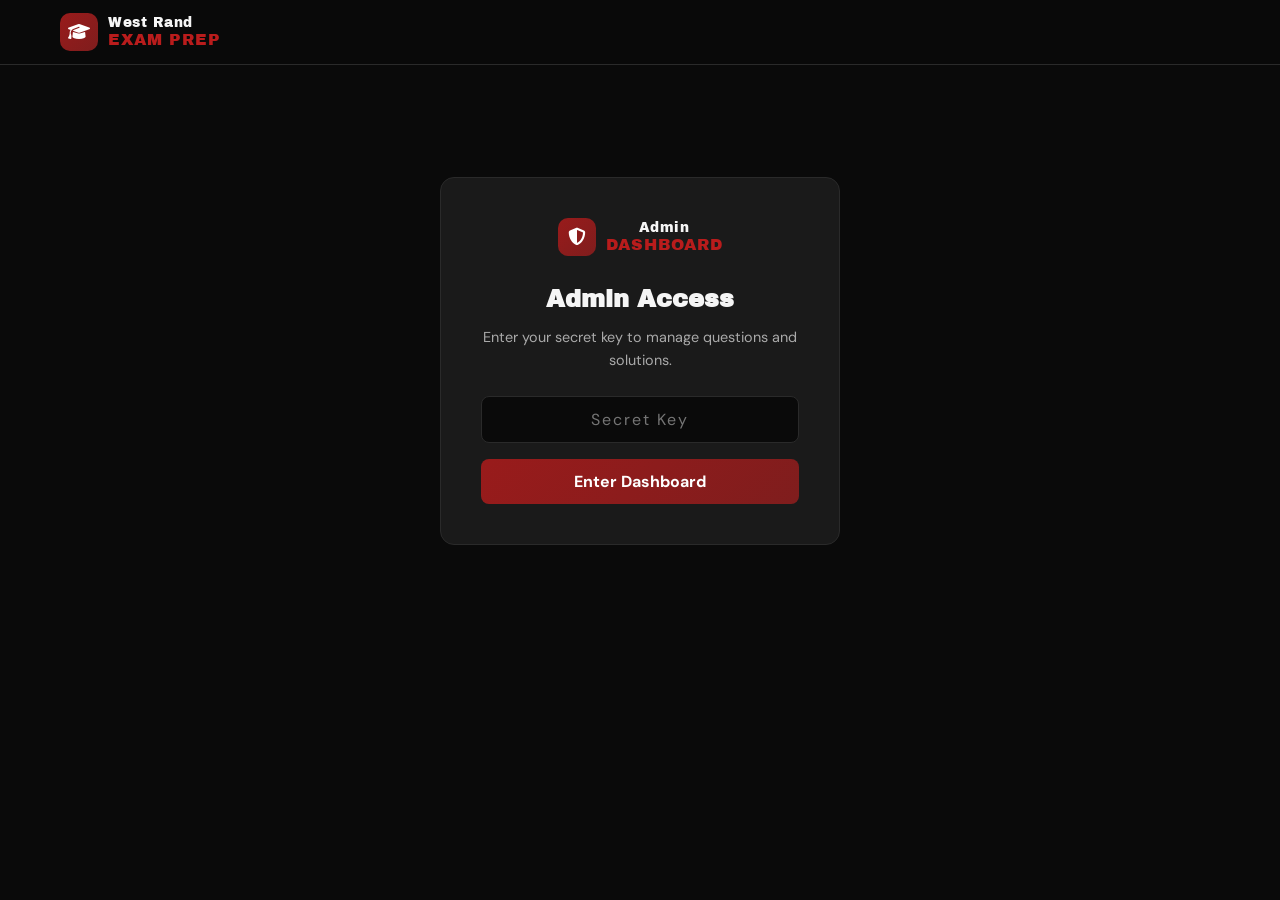
==== admin.html @ 0faaee4d "feat: Add admin dashboard and update API URLs in HTML and JS files" ====
<!DOCTYPE html>
<html lang="en">
<head>
    <meta charset="UTF-8">
    <meta name="viewport" content="width=device-width, initial-scale=1.0">
    <title>Admin Dashboard — West Rand Exam Prep</title>
    <link rel="preconnect" href="https://fonts.googleapis.com">
    <link rel="preconnect" href="https://fonts.gstatic.com" crossorigin>
    <link href="https://fonts.googleapis.com/css2?family=Archivo+Black&family=DM+Sans:ital,opsz,wght@0,9..40,100..1000;1,9..40,100..1000&display=swap" rel="stylesheet">
    <link rel="stylesheet" href="https://cdnjs.cloudflare.com/ajax/libs/font-awesome/6.4.0/css/all.min.css">
    <link rel="stylesheet" href="style.css">
    <style>
        .admin-page { min-height: 100vh; display: flex; flex-direction: column; }
        .admin-main { flex: 1; padding: 32px 0; }
        .admin-login {
            max-width: 400px;
            margin: 80px auto;
            background: var(--bg-card);
            border: 1px solid var(--border);
            border-radius: var(--radius);
            padding: 40px;
            text-align: center;
        }
        .admin-login .logo { justify-content: center; margin-bottom: 24px; }
        .admin-login h2 { font-family: var(--font-heading); margin-bottom: 8px; }
        .admin-login p { color: var(--text-secondary); font-size: 0.9rem; margin-bottom: 24px; }
        .admin-login input {
            width: 100%;
            background: var(--bg);
            border: 1px solid var(--border);
            border-radius: var(--radius-sm);
            padding: 12px 16px;
            color: var(--text);
            font-family: var(--font-body);
            font-size: 1rem;
            margin-bottom: 16px;
            text-align: center;
            letter-spacing: 2px;
        }
        .admin-login input:focus { outline: none; border-color: var(--cyan); }
        .admin-login button {
            width: 100%;
            padding: 12px;
            background: linear-gradient(135deg, var(--brand-red), var(--brand-red-dark));
            color: #fff;
            border: none;
            border-radius: var(--radius-sm);
            font-family: var(--font-body);
            font-size: 1rem;
            font-weight: 700;
            cursor: pointer;
        }
        .admin-header {
            display: flex;
            align-items: center;
            justify-content: space-between;
            margin-bottom: 28px;
            flex-wrap: wrap;
            gap: 16px;
        }
        .admin-header h1 { font-family: var(--font-heading); font-size: 1.4rem; display: flex; align-items: center; gap: 10px; }
        .admin-header h1 i { color: var(--cyan); }
        .admin-header .logout-btn {
            padding: 8px 16px;
            background: transparent;
            border: 1px solid var(--border);
            border-radius: var(--radius-sm);
            color: var(--text-secondary);
            font-family: var(--font-body);
            font-size: 0.85rem;
            cursor: pointer;
            transition: var(--transition);
        }
        .admin-header .logout-btn:hover { border-color: var(--danger); color: var(--danger); }
        .admin-stats {
            display: grid;
            grid-template-columns: repeat(auto-fit, minmax(180px, 1fr));
            gap: 16px;
            margin-bottom: 32px;
        }
        .stat-card {
            background: var(--bg-card);
            border: 1px solid var(--border);
            border-radius: var(--radius-sm);
            padding: 20px;
            text-align: center;
        }
        .stat-card i { font-size: 1.4rem; margin-bottom: 8px; display: block; }
        .stat-card .num { font-family: var(--font-heading); font-size: 1.6rem; display: block; }
        .stat-card .label { font-size: 0.8rem; color: var(--text-muted); text-transform: uppercase; letter-spacing: 0.5px; }
        .stat-card.total i { color: var(--cyan); }
        .stat-card.pending i { color: var(--warning); }
        .stat-card.solved i { color: var(--success); }
        .stat-card.revenue i { color: #A78BFA; }
        .admin-tabs {
            display: flex;
            gap: 4px;
            margin-bottom: 20px;
            border-bottom: 1px solid var(--border);
        }
        .admin-tab {
            padding: 10px 20px;
            background: transparent;
            border: none;
            border-bottom: 2px solid transparent;
            color: var(--text-secondary);
            font-family: var(--font-body);
            font-size: 0.9rem;
            font-weight: 600;
            cursor: pointer;
            transition: var(--transition);
            margin-bottom: -1px;
        }
        .admin-tab:hover { color: var(--text); }
        .admin-tab.active { color: var(--cyan); border-bottom-color: var(--cyan); }
        .admin-tab .badge {
            display: inline-block;
            background: var(--brand-red);
            color: #fff;
            font-size: 0.7rem;
            padding: 2px 6px;
            border-radius: 50px;
            margin-left: 6px;
        }
        .admin-list { display: flex; flex-direction: column; gap: 12px; }
        .admin-item {
            background: var(--bg-card);
            border: 1px solid var(--border);
            border-radius: var(--radius-sm);
            padding: 20px;
            display: flex;
            gap: 16px;
            align-items: flex-start;
            transition: var(--transition);
            cursor: pointer;
        }
        .admin-item:hover { border-color: var(--border-light); }
        .admin-item .item-img {
            width: 80px;
            height: 80px;
            border-radius: var(--radius-sm);
            overflow: hidden;
            background: var(--bg-elevated);
            flex-shrink: 0;
        }
        .admin-item .item-img img { width: 100%; height: 100%; object-fit: cover; }
        .admin-item .item-img .no-img {
            width: 100%; height: 100%;
            display: flex; align-items: center; justify-content: center;
            color: var(--text-muted); font-size: 1.5rem;
        }
        .admin-item .item-info { flex: 1; min-width: 0; }
        .admin-item .item-info h4 { font-size: 0.95rem; margin-bottom: 4px; white-space: nowrap; overflow: hidden; text-overflow: ellipsis; }
        .admin-item .item-info .item-meta { display: flex; gap: 6px; margin-bottom: 6px; flex-wrap: wrap; }
        .admin-item .item-info p { font-size: 0.85rem; color: var(--text-secondary); line-height: 1.4; display: -webkit-box; -webkit-line-clamp: 2; -webkit-box-orient: vertical; overflow: hidden; }
        .admin-item .item-action {
            flex-shrink: 0;
            display: flex;
            flex-direction: column;
            gap: 6px;
        }
        .admin-item .item-action button {
            padding: 6px 14px;
            border-radius: var(--radius-sm);
            font-size: 0.8rem;
            font-weight: 600;
            cursor: pointer;
            border: none;
            white-space: nowrap;
        }
        .btn-solve { background: linear-gradient(135deg, var(--brand-red), var(--brand-red-dark)); color: #fff; }
        .btn-view { background: var(--bg-elevated); border: 1px solid var(--border); color: var(--text-secondary); }
        .solve-modal .modal-content { max-width: 640px; }
        .solve-question-preview {
            background: var(--bg-elevated);
            border-radius: var(--radius-sm);
            padding: 16px;
            margin-bottom: 20px;
        }
        .solve-question-preview h4 { font-size: 0.8rem; color: var(--text-muted); text-transform: uppercase; letter-spacing: 1px; margin-bottom: 10px; }
        .solve-question-preview img { width: 100%; max-height: 200px; object-fit: contain; background: var(--bg); border-radius: 6px; margin-bottom: 8px; }
        .solve-question-preview p { font-size: 0.9rem; line-height: 1.5; }
        @media (max-width: 600px) {
            .admin-item { flex-direction: column; }
            .admin-item .item-img { width: 100%; height: 140px; }
            .admin-item .item-action { flex-direction: row; }
            .admin-stats { grid-template-columns: 1fr 1fr; }
        }
    </style>
</head>
<body class="admin-page">
    <header class="main-header">
        <div class="container">
            <nav class="navbar">
                <a href="index.html" class="logo">
                    <span class="logo-icon"><i class="fas fa-graduation-cap"></i></span>
                    <div class="logo-text">
                        <span class="logo-first">West Rand</span>
                        <span class="logo-second">EXAM PREP</span>
                    </div>
                </a>
            </nav>
        </div>
    </header>
    <main class="admin-main">
        <div class="container">
            <div id="loginScreen" class="admin-login">
                <div class="logo">
                    <span class="logo-icon"><i class="fas fa-shield-alt"></i></span>
                    <div class="logo-text">
                        <span class="logo-first">Admin</span>
                        <span class="logo-second">DASHBOARD</span>
                    </div>
                </div>
                <h2>Admin Access</h2>
                <p>Enter your secret key to manage questions and solutions.</p>
                <input type="password" id="adminKey" placeholder="Secret Key" onkeydown="if(event.key==='Enter')doLogin()">
                <button onclick="doLogin()">Enter Dashboard</button>
            </div>
            <div id="dashboardScreen" class="hidden">
                <div class="admin-header">
                    <h1><i class="fas fa-tachometer-alt"></i> Admin Dashboard</h1>
                    <button class="logout-btn" onclick="doLogout()">
                        <i class="fas fa-sign-out-alt"></i> Logout
                    </button>
                </div>
                <div class="admin-stats" id="adminStats">
                    <div class="stat-card total"><i class="fas fa-question-circle"></i><span class="num">—</span><span class="label">Total</span></div>
                    <div class="stat-card pending"><i class="fas fa-clock"></i><span class="num">—</span><span class="label">Pending</span></div>
                    <div class="stat-card solved"><i class="fas fa-check-circle"></i><span class="num">—</span><span class="label">Solved</span></div>
                    <div class="stat-card revenue"><i class="fas fa-coins"></i><span class="num">—</span><span class="label">Revenue</span></div>
                </div>
                <div class="admin-tabs">
                    <button class="admin-tab active" onclick="switchTab('pending')">Pending <span class="badge" id="badgePending">0</span></button>
                    <button class="admin-tab" onclick="switchTab('solved')">Solved <span class="badge" id="badgeSolved">0</span></button>
                    <button class="admin-tab" onclick="switchTab('all')">All <span class="badge" id="badgeAll">0</span></button>
                </div>
                <div class="admin-list" id="adminList">
                    <div class="loading-state"><i class="fas fa-spinner fa-spin"></i><p>Loading...</p></div>
                </div>
            </div>
        </div>
    </main>
    <div class="modal-overlay solve-modal" id="solveModal">
        <div class="modal-content modal-lg">
            <button class="close-modal" onclick="closeSolveModal()">&times;</button>
            <div class="modal-header">
                <h2><i class="fas fa-pen"></i> Submit Solution</h2>
                <p>Write or upload the step-by-step solution.</p>
            </div>
            <div id="solveModalBody" style="padding: 0 28px 28px;"></div>
        </div>
    </div>
    <div class="toast" id="toast">
        <i class="fas fa-info-circle"></i>
        <span id="toastMessage">Message</span>
    </div>
    <script>
const API_URL = 'https://west-rand-backend.westonaria-connect.workers.dev';        let adminKey = sessionStorage.getItem('adminKey') || '';
        let allQuestions = [];
        let currentTab = 'pending';
        let solvingQuestion = null;
        let solutionImageBase64 = null;

        document.addEventListener('DOMContentLoaded', () => {
            if (adminKey) showDashboard();
        });

        function doLogin() {
            const key = document.getElementById('adminKey').value.trim();
            if (!key) return;
            adminKey = key;
            sessionStorage.setItem('adminKey', key);
            showDashboard();
        }

        function doLogout() {
            adminKey = '';
            sessionStorage.removeItem('adminKey');
            document.getElementById('loginScreen').classList.remove('hidden');
            document.getElementById('dashboardScreen').classList.add('hidden');
        }

        function showDashboard() {
            document.getElementById('loginScreen').classList.add('hidden');
            document.getElementById('dashboardScreen').classList.remove('hidden');
            loadAdminData();
        }

        async function loadAdminData() {
            try {
                const [questionsRes, statsRes] = await Promise.all([
                    fetch(`${API_URL}/api/admin/questions`, { headers: { 'Authorization': `Bearer ${adminKey}` } }),
                    fetch(`${API_URL}/api/admin/stats`, { headers: { 'Authorization': `Bearer ${adminKey}` } })
                ]);
                if (!questionsRes.ok || !statsRes.ok) throw new Error('Unauthorized');
                const qData = await questionsRes.json();
                const sData = await statsRes.json();
                allQuestions = qData.questions || [];
                updateStats(sData);
                renderList();
            } catch (err) {
                showToast('Access denied. Check your secret key.', 4000, 'error');
                doLogout();
            }
        }

        function updateStats(stats) {
            const cards = document.querySelectorAll('.stat-card .num');
            cards[0].textContent = stats.total || 0;
            cards[1].textContent = stats.pending || 0;
            cards[2].textContent = stats.solved || 0;
            cards[3].textContent = 'R' + ((stats.totalRevenue || 0) / 100).toFixed(0);
            document.getElementById('badgePending').textContent = stats.pending || 0;
            document.getElementById('badgeSolved').textContent = stats.solved || 0;
            document.getElementById('badgeAll').textContent = stats.total || 0;
        }

        function switchTab(tab) {
            currentTab = tab;
            document.querySelectorAll('.admin-tab').forEach(t => t.classList.remove('active'));
            event.target.classList.add('active');
            renderList();
        }

        function renderList() {
            const list = document.getElementById('adminList');
            let filtered = allQuestions;
            if (currentTab === 'pending') filtered = allQuestions.filter(q => q.status === 'pending');
            else if (currentTab === 'solved') filtered = allQuestions.filter(q => q.status === 'solved');
            if (filtered.length === 0) {
                list.innerHTML = `<div class="empty-state" style="padding: 40px;"><i class="fas fa-inbox"></i><h3>No ${currentTab} questions</h3></div>`;
                return;
            }
            list.innerHTML = filtered.map(q => `
                <div class="admin-item" onclick="${q.status === 'pending' ? `openSolveModal('${q.id}')` : `viewSolution('${q.id}')`}">
                    <div class="item-img">
                        ${q.imageBase64 ? `<img src="${q.imageBase64}" alt="">` : `<div class="no-img"><i class="fas fa-image"></i></div>`}
                    </div>
                    <div class="item-info">
                        <div class="item-meta">
                            <span class="meta-tag grade">${q.grade}</span>
                            <span class="meta-tag subject">${q.subject}</span>
                            <span class="meta-tag">${formatDate(q.postedAt)}</span>
                        </div>
                        <h4>${escapeHtml(q.name)} — ${escapeHtml(q.questionText.substring(0, 60))}${q.questionText.length > 60 ? '...' : ''}</h4>
                        <p>${escapeHtml(q.questionText)}</p>
                    </div>
                    <div class="item-action">
                        ${q.status === 'pending'
                            ? `<button class="btn-solve" onclick="event.stopPropagation(); openSolveModal('${q.id}')">Solve</button>`
                            : `<button class="btn-view" onclick="event.stopPropagation(); viewSolution('${q.id}')">View</button>`
                        }
                    </div>
                </div>
            `).join('');
        }

        function openSolveModal(questionId) {
            const q = allQuestions.find(q => q.id === questionId);
            if (!q) return;
            solvingQuestion = q;
            solutionImageBase64 = null;
            const body = document.getElementById('solveModalBody');
            body.innerHTML = `
                <div class="solve-question-preview">
                    <h4>Question to Solve</h4>
                    ${q.imageBase64 ? `<img src="${q.imageBase64}" alt="Question">` : ''}
                    <p>${escapeHtml(q.questionText)}</p>
                    <p style="color: var(--text-muted); font-size: 0.8rem; margin-top: 8px;">Posted by ${escapeHtml(q.name)} (${q.email})</p>
                </div>
                <div class="form-group">
                    <label>Solution *</label>
                    <textarea id="solutionText" rows="6" placeholder="Type your step-by-step solution here..."></textarea>
                </div>
                <div class="form-group">
                    <label>Solution Image (optional)</label>
                    <div class="image-upload" id="solutionImageUpload">
                        <input type="file" id="solutionImageInput" accept="image/*" onchange="handleSolutionImage(event)">
                        <div class="upload-placeholder" id="solUploadPlaceholder">
                            <i class="fas fa-cloud-upload-alt"></i>
                            <span>Upload a photo of your worked solution</span>
                        </div>
                        <div class="upload-preview hidden" id="solUploadPreview">
                            <img id="solPreviewImg" alt="Preview">
                            <button type="button" class="remove-image" onclick="removeSolutionImage()"><i class="fas fa-times"></i></button>
                        </div>
                    </div>
                </div>
                <div class="form-actions">
                    <button type="button" class="btn-secondary" onclick="closeSolveModal()">Cancel</button>
                    <button type="button" class="btn-primary" onclick="submitSolution()"><i class="fas fa-paper-plane"></i> Submit Solution</button>
                </div>
            `;
            document.getElementById('solveModal').classList.add('active');
        }

        function closeSolveModal() {
            document.getElementById('solveModal').classList.remove('active');
            solvingQuestion = null;
            solutionImageBase64 = null;
        }

        function handleSolutionImage(event) {
            const file = event.target.files[0];
            if (!file) return;
            if (file.size > 2 * 1024 * 1024) {
                showToast('Image too large. Max 2MB.', 4000, 'error');
                return;
            }
            const reader = new FileReader();
            reader.onload = (e) => {
                solutionImageBase64 = e.target.result;
                document.getElementById('solUploadPlaceholder').classList.add('hidden');
                document.getElementById('solUploadPreview').classList.remove('hidden');
                document.getElementById('solPreviewImg').src = solutionImageBase64;
            };
            reader.readAsDataURL(file);
        }

        function removeSolutionImage() {
            solutionImageBase64 = null;
            document.getElementById('solutionImageInput').value = '';
            document.getElementById('solUploadPlaceholder').classList.remove('hidden');
            document.getElementById('solUploadPreview').classList.add('hidden');
        }

        async function submitSolution() {
            const text = document.getElementById('solutionText')?.value.trim();
            if (!text) {
                showToast('Please write a solution.', 3000, 'error');
                return;
            }
            try {
                const res = await fetch(`${API_URL}/api/admin/solution`, {
                    method: 'POST',
                    headers: { 'Content-Type': 'application/json', 'Authorization': `Bearer ${adminKey}` },
                    body: JSON.stringify({ questionId: solvingQuestion.id, solutionText: text, solutionImageBase64: solutionImageBase64 }),
                });
                const data = await res.json();
                if (res.ok) {
                    showToast('Solution submitted!', 3000, 'success');
                    closeSolveModal();
                    loadAdminData();
                } else {
                    showToast(data.error || 'Failed to submit.', 4000, 'error');
                }
            } catch (err) {
                showToast('Network error.', 4000, 'error');
            }
        }

        function viewSolution(questionId) {
            const q = allQuestions.find(q => q.id === questionId);
            if (!q) return;
            const body = document.getElementById('solveModalBody');
            body.innerHTML = `
                <div class="solve-question-preview">
                    <h4>Question</h4>
                    ${q.imageBase64 ? `<img src="${q.imageBase64}" alt="Question">` : ''}
                    <p>${escapeHtml(q.questionText)}</p>
                </div>
                <div style="background: var(--bg-elevated); border-radius: var(--radius-sm); padding: 20px;">
                    <h4 style="color: var(--success); margin-bottom: 12px;"><i class="fas fa-check-circle"></i> Solution</h4>
                    ${q.solutionImageBase64 ? `<img src="${q.solutionImageBase64}" style="width: 100%; max-height: 300px; object-fit: contain; background: var(--bg); border-radius: 6px; margin-bottom: 12px;">` : ''}
                    <p style="white-space: pre-wrap; line-height: 1.7;">${escapeHtml(q.solutionText)}</p>
                </div>
                <div class="form-actions" style="margin-top: 16px;">
                    <button type="button" class="btn-secondary" onclick="closeSolveModal()">Close</button>
                </div>
            `;
            document.getElementById('solveModal').classList.add('active');
        }

        function escapeHtml(text) {
            const div = document.createElement('div');
            div.textContent = text;
            return div.innerHTML;
        }

        function formatDate(iso) {
            if (!iso) return '';
            const d = new Date(iso);
            return d.toLocaleDateString('en-ZA', { day: 'numeric', month: 'short', hour: '2-digit', minute: '2-digit' });
        }

        function showToast(msg, duration = 4000, type = 'info') {
            const toast = document.getElementById('toast');
            const txt = document.getElementById('toastMessage');
            toast.className = 'toast ' + type;
            txt.textContent = msg;
            toast.classList.add('show');
            setTimeout(() => toast.classList.remove('show'), duration);
        }

        document.getElementById('solveModal')?.addEventListener('click', (e) => {
            if (e.target === document.getElementById('solveModal')) closeSolveModal();
        });
    </script>
</body>
</html>
---- style.css ----
/* ============================================
   WEST RAND EXAM PREP — Q&A Platform Styles
   Dark theme | Red + Cyan accent | Mobile-first
   ============================================ */

:root {
    --brand-red: #991B1B;
    --brand-red-dark: #7F1D1D;
    --brand-red-light: #B91C1C;
    --cyan: #00D9FF;
    --cyan-dark: #00B8D4;
    --bg: #0A0A0A;
    --bg-elevated: #141414;
    --bg-card: #1A1A1A;
    --bg-card-hover: #222222;
    --border: #2A2A2A;
    --border-light: #333333;
    --text: #F5F5F5;
    --text-secondary: #AAAAAA;
    --text-muted: #777777;
    --success: #10B981;
    --warning: #F59E0B;
    --danger: #EF4444;
    --font-heading: 'Archivo Black', sans-serif;
    --font-body: 'DM Sans', sans-serif;
    --radius: 14px;
    --radius-sm: 8px;
    --shadow: 0 4px 24px rgba(0,0,0,0.4);
    --shadow-lg: 0 12px 40px rgba(0,0,0,0.6);
    --transition: all 0.25s cubic-bezier(0.4, 0, 0.2, 1);
}

*, *::before, *::after { margin: 0; padding: 0; box-sizing: border-box; }
html { scroll-behavior: smooth; -webkit-font-smoothing: antialiased; }
body {
    font-family: var(--font-body);
    background: var(--bg);
    color: var(--text);
    line-height: 1.6;
    min-height: 100vh;
    overflow-x: hidden;
}
a { color: inherit; text-decoration: none; }
img { max-width: 100%; display: block; }
.container { width: 100%; max-width: 1200px; margin: 0 auto; padding: 0 20px; }

/* ── Urgency Banner ── */
.urgency-banner {
    background: linear-gradient(90deg, var(--brand-red), var(--brand-red-dark));
    padding: 10px 0;
    position: relative;
    z-index: 100;
}
.urgency-inner {
    display: flex;
    align-items: center;
    justify-content: center;
    gap: 12px;
    font-size: 0.9rem;
    text-align: center;
}
.urgency-pulse {
    width: 10px;
    height: 10px;
    background: #fff;
    border-radius: 50%;
    animation: pulse 1.5s ease-in-out infinite;
    flex-shrink: 0;
}
@keyframes pulse {
    0%, 100% { opacity: 1; transform: scale(1); }
    50% { opacity: 0.5; transform: scale(1.3); }
}

/* ── Header ── */
.main-header {
    background: rgba(10,10,10,0.95);
    backdrop-filter: blur(12px);
    border-bottom: 1px solid var(--border);
    position: sticky;
    top: 0;
    z-index: 99;
}
.navbar {
    display: flex;
    align-items: center;
    justify-content: space-between;
    height: 64px;
}
.logo {
    display: flex;
    align-items: center;
    gap: 10px;
}
.logo-icon {
    width: 38px;
    height: 38px;
    background: linear-gradient(135deg, var(--brand-red), var(--brand-red-dark));
    border-radius: 10px;
    display: flex;
    align-items: center;
    justify-content: center;
    color: #fff;
    font-size: 1.1rem;
    flex-shrink: 0;
}
.logo-text { display: flex; flex-direction: column; line-height: 1.1; }
.logo-first { font-family: var(--font-heading); font-size: 0.85rem; color: var(--text); letter-spacing: 0.5px; }
.logo-second { font-family: var(--font-heading); font-size: 1rem; color: var(--brand-red-light); letter-spacing: 1px; }

.btn-post {
    display: flex;
    align-items: center;
    gap: 8px;
    padding: 10px 20px;
    background: linear-gradient(135deg, var(--brand-red), var(--brand-red-dark));
    color: #fff;
    border: none;
    border-radius: 50px;
    font-family: var(--font-body);
    font-size: 0.9rem;
    font-weight: 700;
    cursor: pointer;
    transition: var(--transition);
}
.btn-post:hover { transform: translateY(-2px); box-shadow: 0 4px 16px rgba(153,27,27,0.3); }

/* ── Hero ── */
.hero { position: relative; padding: 60px 0 50px; overflow: hidden; }
.hero-bg {
    position: absolute;
    inset: 0;
    background:
        radial-gradient(ellipse at 20% 50%, rgba(153,27,27,0.12) 0%, transparent 50%),
        radial-gradient(ellipse at 80% 20%, rgba(0,217,255,0.06) 0%, transparent 40%);
    pointer-events: none;
}
.hero-content { position: relative; text-align: center; max-width: 800px; margin: 0 auto; }
.hero-badge {
    display: inline-flex;
    align-items: center;
    gap: 8px;
    background: rgba(0,217,255,0.1);
    border: 1px solid rgba(0,217,255,0.2);
    color: var(--cyan);
    padding: 8px 18px;
    border-radius: 50px;
    font-size: 0.85rem;
    font-weight: 600;
    margin-bottom: 20px;
}
.hero-title {
    font-family: var(--font-heading);
    font-size: clamp(1.8rem, 5vw, 3rem);
    line-height: 1.15;
    margin-bottom: 16px;
}
.hero-title .highlight { color: var(--brand-red-light); position: relative; }
.hero-title .highlight::after {
    content: '';
    position: absolute;
    bottom: 2px;
    left: 0;
    right: 0;
    height: 8px;
    background: linear-gradient(90deg, var(--brand-red), transparent);
    opacity: 0.4;
    border-radius: 4px;
    z-index: -1;
}
.hero-subtitle {
    font-size: clamp(0.95rem, 2vw, 1.1rem);
    color: var(--text-secondary);
    max-width: 600px;
    margin: 0 auto 28px;
}
.hero-stats {
    display: flex;
    justify-content: center;
    gap: 32px;
    flex-wrap: wrap;
    margin-bottom: 28px;
}
.stat { text-align: center; }
.stat-number { display: block; font-family: var(--font-heading); font-size: 1.6rem; color: var(--cyan); line-height: 1; }
.stat-label { font-size: 0.8rem; color: var(--text-muted); text-transform: uppercase; letter-spacing: 0.5px; }
.hero-cta {
    display: inline-flex;
    align-items: center;
    gap: 10px;
    padding: 14px 32px;
    background: linear-gradient(135deg, var(--brand-red), var(--brand-red-dark));
    color: #fff;
    border: none;
    border-radius: 50px;
    font-family: var(--font-body);
    font-size: 1rem;
    font-weight: 700;
    cursor: pointer;
    transition: var(--transition);
    animation: ctaPulse 2s ease-in-out infinite;
}
.hero-cta:hover { animation: none; transform: scale(1.04); }
@keyframes ctaPulse {
    0%, 100% { box-shadow: 0 0 0 0 rgba(153,27,27,0.4); }
    50% { box-shadow: 0 0 0 12px rgba(153,27,27,0); }
}

/* ── Filters ── */
.filters-section { padding: 20px 0; background: var(--bg-elevated); border-bottom: 1px solid var(--border); }
.filters-bar {
    display: flex;
    align-items: center;
    justify-content: space-between;
    gap: 16px;
    flex-wrap: wrap;
}
.filter-group { display: flex; align-items: center; gap: 10px; flex-wrap: wrap; }
.filter-group label { color: var(--text-muted); font-size: 0.85rem; font-weight: 600; }
.filter-group select, .search-box input {
    background: var(--bg-card);
    border: 1px solid var(--border);
    border-radius: var(--radius-sm);
    padding: 8px 12px;
    color: var(--text);
    font-family: var(--font-body);
    font-size: 0.85rem;
    cursor: pointer;
    transition: var(--transition);
}
.filter-group select:hover, .search-box input:hover { border-color: var(--border-light); }
.filter-group select:focus, .search-box input:focus { outline: none; border-color: var(--cyan); }
.search-box { position: relative; }
.search-box i { position: absolute; left: 12px; top: 50%; transform: translateY(-50%); color: var(--text-muted); font-size: 0.85rem; }
.search-box input { padding-left: 32px; min-width: 220px; }

/* ── Feed Section ── */
.feed-section { padding: 40px 0 60px; }
.feed-header { margin-bottom: 28px; }
.feed-header h2 { font-family: var(--font-heading); font-size: 1.3rem; display: flex; align-items: center; gap: 10px; margin-bottom: 4px; }
.feed-header h2 i { color: var(--cyan); }
.feed-header p { color: var(--text-secondary); font-size: 0.9rem; }

/* ── Question Cards ── */
.questions-grid { display: grid; grid-template-columns: repeat(auto-fill, minmax(340px, 1fr)); gap: 20px; }
.question-card {
    background: var(--bg-card);
    border: 1px solid var(--border);
    border-radius: var(--radius);
    overflow: hidden;
    transition: var(--transition);
    display: flex;
    flex-direction: column;
    cursor: pointer;
}
.question-card:hover { transform: translateY(-3px); border-color: var(--border-light); box-shadow: var(--shadow); }
.question-card:hover .question-image img { transform: scale(1.03); }

.question-image {
    width: 100%;
    height: 180px;
    background: var(--bg-elevated);
    overflow: hidden;
    position: relative;
}
.question-image img {
    width: 100%;
    height: 100%;
    object-fit: cover;
    transition: transform 0.4s;
}
.question-image .no-image {
    width: 100%; height: 100%;
    display: flex; align-items: center; justify-content: center;
    color: var(--text-muted);
    font-size: 2.5rem;
}
.question-status {
    position: absolute;
    top: 12px;
    right: 12px;
    padding: 4px 10px;
    border-radius: 50px;
    font-size: 0.7rem;
    font-weight: 700;
    text-transform: uppercase;
    letter-spacing: 0.5px;
}
.status-pending { background: rgba(245,158,11,0.15); color: var(--warning); border: 1px solid rgba(245,158,11,0.3); }
.status-solved { background: rgba(16,185,129,0.15); color: var(--success); border: 1px solid rgba(16,185,129,0.3); }

.question-body { padding: 18px; flex: 1; display: flex; flex-direction: column; }
.question-meta {
    display: flex;
    gap: 8px;
    margin-bottom: 10px;
    flex-wrap: wrap;
}
.meta-tag {
    font-size: 0.75rem;
    padding: 3px 10px;
    border-radius: 50px;
    background: var(--bg-elevated);
    color: var(--text-secondary);
    font-weight: 600;
}
.meta-tag.grade { background: rgba(0,217,255,0.1); color: var(--cyan); }
.meta-tag.subject { background: rgba(153,27,27,0.15); color: var(--brand-red-light); }

.question-text {
    font-size: 0.92rem;
    line-height: 1.5;
    color: var(--text);
    margin-bottom: 12px;
    display: -webkit-box;
    -webkit-line-clamp: 3;
    -webkit-box-orient: vertical;
    overflow: hidden;
    flex: 1;
}

.question-footer {
    display: flex;
    align-items: center;
    justify-content: space-between;
    padding-top: 12px;
    border-top: 1px solid var(--border);
}
.question-author {
    font-size: 0.8rem;
    color: var(--text-muted);
}
.question-action {
    display: flex;
    align-items: center;
    gap: 6px;
    padding: 6px 14px;
    border-radius: var(--radius-sm);
    font-size: 0.8rem;
    font-weight: 700;
}
.action-waiting { background: rgba(245,158,11,0.1); color: var(--warning); }
.action-unlock { background: linear-gradient(135deg, var(--brand-red), var(--brand-red-dark)); color: #fff; }
.action-view { background: rgba(16,185,129,0.15); color: var(--success); }

/* ── Loading / Empty States ── */
.loading-state, .empty-state {
    grid-column: 1 / -1;
    text-align: center;
    padding: 60px 20px;
    color: var(--text-muted);
}
.loading-state i { font-size: 2rem; margin-bottom: 12px; display: block; }
.empty-state i { font-size: 3rem; margin-bottom: 16px; color: var(--border-light); }
.empty-state h3 { color: var(--text); margin-bottom: 8px; }
.empty-state p { margin-bottom: 20px; }

/* ── How It Works ── */
.how-it-works { padding: 50px 0; background: var(--bg-elevated); border-top: 1px solid var(--border); }
.how-it-works .section-title { text-align: center; margin-bottom: 32px; font-family: var(--font-heading); }
.steps {
    display: flex;
    align-items: center;
    justify-content: center;
    gap: 16px;
    flex-wrap: wrap;
}
.step-card {
    flex: 1;
    min-width: 220px;
    max-width: 280px;
    text-align: center;
    padding: 28px 20px;
    position: relative;
    background: var(--bg-card);
    border: 1px solid var(--border);
    border-radius: var(--radius);
}
.step-num {
    position: absolute;
    top: -12px;
    left: 50%;
    transform: translateX(-50%);
    width: 28px;
    height: 28px;
    background: var(--brand-red);
    color: #fff;
    border-radius: 50%;
    font-size: 0.75rem;
    font-weight: 700;
    display: flex;
    align-items: center;
    justify-content: center;
}
.step-card > i { font-size: 1.8rem; color: var(--cyan); margin: 8px 0 12px; }
.step-card h3 { font-size: 1rem; margin-bottom: 6px; }
.step-card p { font-size: 0.85rem; color: var(--text-secondary); line-height: 1.5; }
.step-arrow { color: var(--border-light); font-size: 1.2rem; }

/* ── CTA Section ── */
.cta-section { padding: 40px 0 60px; }
.cta-box {
    background: linear-gradient(135deg, rgba(153,27,27,0.12), rgba(0,217,255,0.05));
    border: 1px solid var(--border);
    border-radius: var(--radius);
    padding: 36px;
    display: flex;
    align-items: center;
    justify-content: space-between;
    gap: 24px;
    flex-wrap: wrap;
}
.cta-text h2 { font-family: var(--font-heading); font-size: 1.3rem; margin-bottom: 6px; }
.cta-text p { color: var(--text-secondary); font-size: 0.9rem; max-width: 400px; }
.cta-whatsapp {
    display: flex;
    align-items: center;
    gap: 10px;
    padding: 14px 28px;
    background: linear-gradient(135deg, var(--brand-red), var(--brand-red-dark));
    color: #fff;
    border-radius: 50px;
    font-weight: 700;
    font-size: 0.95rem;
    cursor: pointer;
    border: none;
    transition: var(--transition);
    flex-shrink: 0;
}
.cta-whatsapp:hover { transform: translateY(-2px); box-shadow: 0 8px 24px rgba(153,27,27,0.3); }

/* ── Footer ── */
.main-footer { background: var(--bg-elevated); border-top: 1px solid var(--border); padding: 24px 0; }
.footer-bottom { text-align: center; }
.footer-bottom p { color: var(--text-muted); font-size: 0.8rem; }

/* ═══════════════════════════════════════════ */
/* MODALS */
/* ═══════════════════════════════════════════ */
.modal-overlay {
    position: fixed;
    inset: 0;
    background: rgba(0,0,0,0.85);
    backdrop-filter: blur(8px);
    display: flex;
    align-items: center;
    justify-content: center;
    padding: 20px;
    z-index: 9999;
    opacity: 0;
    visibility: hidden;
    transition: all 0.3s;
}
.modal-overlay.active { opacity: 1; visibility: visible; }
.modal-content {
    background: var(--bg-card);
    border: 1px solid var(--border);
    border-radius: var(--radius);
    max-width: 640px;
    width: 100%;
    max-height: 90vh;
    overflow-y: auto;
    position: relative;
    transform: translateY(20px) scale(0.98);
    transition: all 0.3s cubic-bezier(0.4, 0, 0.2, 1);
}
.modal-overlay.active .modal-content { transform: translateY(0) scale(1); }
.modal-content.modal-lg { max-width: 700px; }
.modal-content.modal-sm { max-width: 440px; }
.close-modal {
    position: absolute;
    top: 16px;
    right: 16px;
    width: 36px;
    height: 36px;
    background: var(--bg-elevated);
    border: 1px solid var(--border);
    border-radius: 50%;
    color: var(--text-secondary);
    font-size: 1.2rem;
    cursor: pointer;
    display: flex;
    align-items: center;
    justify-content: center;
    transition: var(--transition);
    z-index: 2;
}
.close-modal:hover { background: var(--border); color: var(--text); }
.modal-header { padding: 28px 28px 0; }
.modal-header h2 { font-family: var(--font-heading); font-size: 1.2rem; margin-bottom: 4px; display: flex; align-items: center; gap: 8px; }
.modal-header h2 i { color: var(--cyan); }
.modal-header p { color: var(--text-secondary); font-size: 0.9rem; }

/* ── Forms ── */
form { padding: 20px 28px 28px; }
.form-row { display: flex; gap: 16px; margin-bottom: 16px; }
.form-row .form-group { flex: 1; }
.form-group { margin-bottom: 16px; }
.form-group label { display: block; font-size: 0.85rem; font-weight: 600; color: var(--text-secondary); margin-bottom: 6px; }
.form-group input,
.form-group select,
.form-group textarea {
    width: 100%;
    background: var(--bg);
    border: 1px solid var(--border);
    border-radius: var(--radius-sm);
    padding: 10px 14px;
    color: var(--text);
    font-family: var(--font-body);
    font-size: 0.9rem;
    transition: var(--transition);
}
.form-group input:focus,
.form-group select:focus,
.form-group textarea:focus { outline: none; border-color: var(--cyan); }
.form-group textarea { resize: vertical; min-height: 80px; }
.form-help { display: block; font-size: 0.8rem; color: var(--text-muted); margin-top: 4px; }
.form-actions {
    display: flex;
    gap: 12px;
    justify-content: flex-end;
    padding-top: 8px;
    border-top: 1px solid var(--border);
    margin-top: 8px;
}
.btn-primary, .btn-secondary {
    padding: 10px 20px;
    border-radius: var(--radius-sm);
    font-family: var(--font-body);
    font-size: 0.9rem;
    font-weight: 700;
    cursor: pointer;
    transition: var(--transition);
    border: none;
    display: inline-flex;
    align-items: center;
    gap: 6px;
}
.btn-primary {
    background: linear-gradient(135deg, var(--brand-red), var(--brand-red-dark));
    color: #fff;
}
.btn-primary:hover { transform: translateY(-1px); box-shadow: 0 4px 12px rgba(153,27,27,0.3); }
.btn-secondary {
    background: transparent;
    border: 1px solid var(--border);
    color: var(--text-secondary);
}
.btn-secondary:hover { border-color: var(--text-secondary); color: var(--text); }

/* ── Image Upload ── */
.image-upload {
    position: relative;
    border: 2px dashed var(--border);
    border-radius: var(--radius-sm);
    overflow: hidden;
    transition: var(--transition);
}
.image-upload:hover { border-color: var(--cyan); }
.image-upload input[type="file"] {
    position: absolute;
    inset: 0;
    opacity: 0;
    cursor: pointer;
    z-index: 2;
}
.upload-placeholder {
    padding: 32px;
    text-align: center;
    color: var(--text-muted);
}
.upload-placeholder i { font-size: 2rem; margin-bottom: 8px; display: block; }
.upload-placeholder span { font-size: 0.85rem; }
.upload-preview { position: relative; }
.upload-preview img { width: 100%; max-height: 200px; object-fit: contain; background: var(--bg-elevated); }
.remove-image {
    position: absolute;
    top: 8px;
    right: 8px;
    width: 32px;
    height: 32px;
    background: rgba(0,0,0,0.7);
    border: none;
    border-radius: 50%;
    color: #fff;
    cursor: pointer;
    display: flex;
    align-items: center;
    justify-content: center;
    z-index: 3;
}

/* ── Detail Modal Content ── */
.detail-question { padding: 24px 28px; }
.detail-meta { display: flex; gap: 8px; margin-bottom: 16px; flex-wrap: wrap; }
.detail-image { width: 100%; border-radius: var(--radius-sm); overflow: hidden; margin-bottom: 16px; background: var(--bg-elevated); }
.detail-image img { width: 100%; max-height: 400px; object-fit: contain; }
.detail-text { font-size: 1rem; line-height: 1.6; margin-bottom: 20px; white-space: pre-wrap; }

.solution-section { padding: 24px 28px; background: var(--bg-elevated); border-top: 1px solid var(--border); }
.solution-section.solved { border-top-color: rgba(16,185,129,0.3); }
.solution-header { display: flex; align-items: center; gap: 10px; margin-bottom: 16px; }
.solution-header i { color: var(--success); font-size: 1.2rem; }
.solution-header h3 { font-family: var(--font-heading); font-size: 1.1rem; }
.solution-text { font-size: 0.95rem; line-height: 1.7; white-space: pre-wrap; margin-bottom: 16px; }
.solution-image { width: 100%; border-radius: var(--radius-sm); overflow: hidden; margin-bottom: 16px; }
.solution-image img { width: 100%; max-height: 400px; object-fit: contain; background: var(--bg); }

.paywall {
    text-align: center;
    padding: 40px 20px;
    background: linear-gradient(135deg, rgba(153,27,27,0.08), rgba(0,217,255,0.04));
    border: 2px dashed var(--border);
    border-radius: var(--radius-sm);
}
.paywall-icon { font-size: 2.5rem; color: var(--warning); margin-bottom: 12px; }
.paywall h4 { font-size: 1.1rem; margin-bottom: 8px; }
.paywall p { color: var(--text-secondary); font-size: 0.9rem; margin-bottom: 16px; }
.paywall-price { font-family: var(--font-heading); font-size: 1.8rem; color: var(--cyan); margin-bottom: 16px; }

/* ── Unlock Modal ── */
.unlock-body { padding: 0 28px 28px; text-align: center; }
.unlock-question { background: var(--bg-elevated); border-radius: var(--radius-sm); padding: 16px; margin-bottom: 20px; text-align: left; }
.unlock-question h4 { font-size: 0.9rem; margin-bottom: 4px; }
.unlock-question p { font-size: 0.85rem; color: var(--text-secondary); }
.unlock-price { font-family: var(--font-heading); font-size: 2rem; color: var(--cyan); margin-bottom: 8px; }
.unlock-note { font-size: 0.85rem; color: var(--text-secondary); margin-bottom: 20px; }
.unlock-form { text-align: left; }
.unlock-form .form-group { margin-bottom: 14px; }
.unlock-form label { font-size: 0.8rem; }

/* ── Toast ── */
.toast {
    position: fixed;
    bottom: 24px;
    left: 50%;
    transform: translateX(-50%) translateY(100px);
    background: var(--bg-card);
    border: 1px solid var(--border);
    border-radius: var(--radius-sm);
    padding: 14px 24px;
    display: flex;
    align-items: center;
    gap: 10px;
    font-size: 0.9rem;
    box-shadow: var(--shadow-lg);
    z-index: 99999;
    opacity: 0;
    transition: all 0.4s cubic-bezier(0.4, 0, 0.2, 1);
    pointer-events: none;
    max-width: 90vw;
}
.toast.show { transform: translateX(-50%) translateY(0); opacity: 1; pointer-events: auto; }
.toast i { color: var(--warning); font-size: 1.1rem; }
.toast.success i { color: var(--success); }
.toast.error i { color: var(--danger); }

/* ── Loading Overlay ── */
.loading-overlay {
    position: fixed;
    inset: 0;
    background: rgba(10,10,10,0.9);
    backdrop-filter: blur(8px);
    display: flex;
    flex-direction: column;
    align-items: center;
    justify-content: center;
    gap: 16px;
    z-index: 99999;
    opacity: 0;
    visibility: hidden;
    transition: all 0.3s;
}
.loading-overlay.active { opacity: 1; visibility: visible; }
.loading-spinner {
    width: 44px;
    height: 44px;
    border: 3px solid var(--border);
    border-top-color: var(--brand-red);
    border-radius: 50%;
    animation: spin 0.8s linear infinite;
}
@keyframes spin { to { transform: rotate(360deg); } }
.loading-overlay p { color: var(--text-secondary); font-size: 0.9rem; }

/* ── Utilities ── */
.hidden { display: none !important; }

/* ── Responsive ── */
@media (max-width: 768px) {
    .navbar { height: 56px; }
    .btn-post span { display: none; }
    .hero { padding: 40px 0 30px; }
    .hero-stats { gap: 20px; }
    .stat-number { font-size: 1.3rem; }
    .filters-bar { flex-direction: column; align-items: stretch; }
    .filter-group { justify-content: center; }
    .search-box input { width: 100%; }
    .questions-grid { grid-template-columns: 1fr; }
    .form-row { flex-direction: column; gap: 0; }
    .steps { flex-direction: column; }
    .step-arrow { transform: rotate(90deg); }
    .step-card { max-width: 100%; }
    .cta-box { flex-direction: column; text-align: center; }
    .modal-content { margin: 10px; max-height: 95vh; }
}
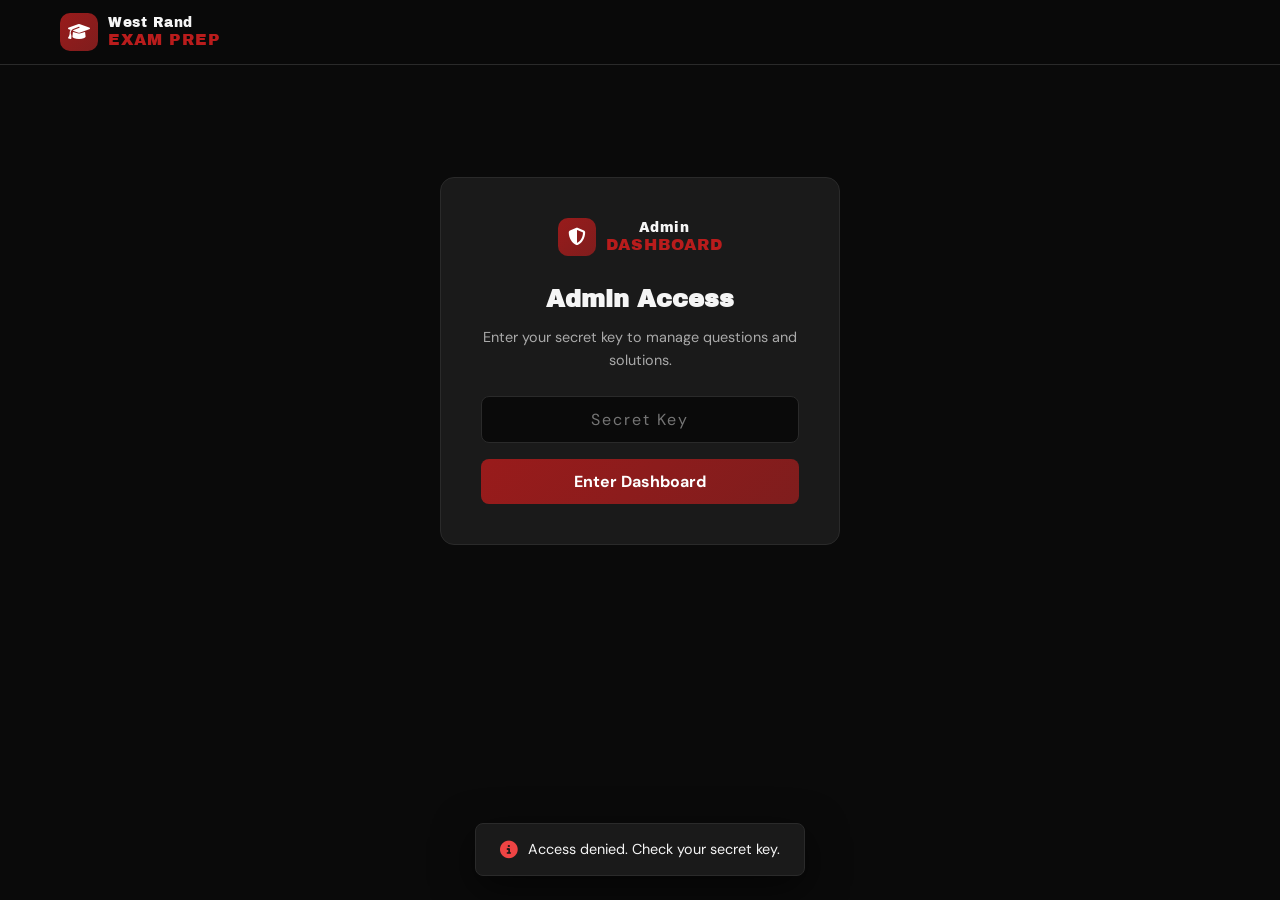
==== commit d30a9e39: "feat: Update API URLs across HTML and JS files for consistency" ====
--- a/admin.html
+++ b/admin.html
@@ -256,8 +256,7 @@
         <span id="toastMessage">Message</span>
     </div>
     <script>
-const API_URL = 'https://west-rand-backend.westonaria-connect.workers.dev';        let adminKey = sessionStorage.getItem('adminKey') || '';
-        let allQuestions = [];
+const API_URL = 'https://west-rand-api-v2.westonaria-connect.workers.dev';        let allQuestions = [];
         let currentTab = 'pending';
         let solvingQuestion = null;
         let solutionImageBase64 = null;
